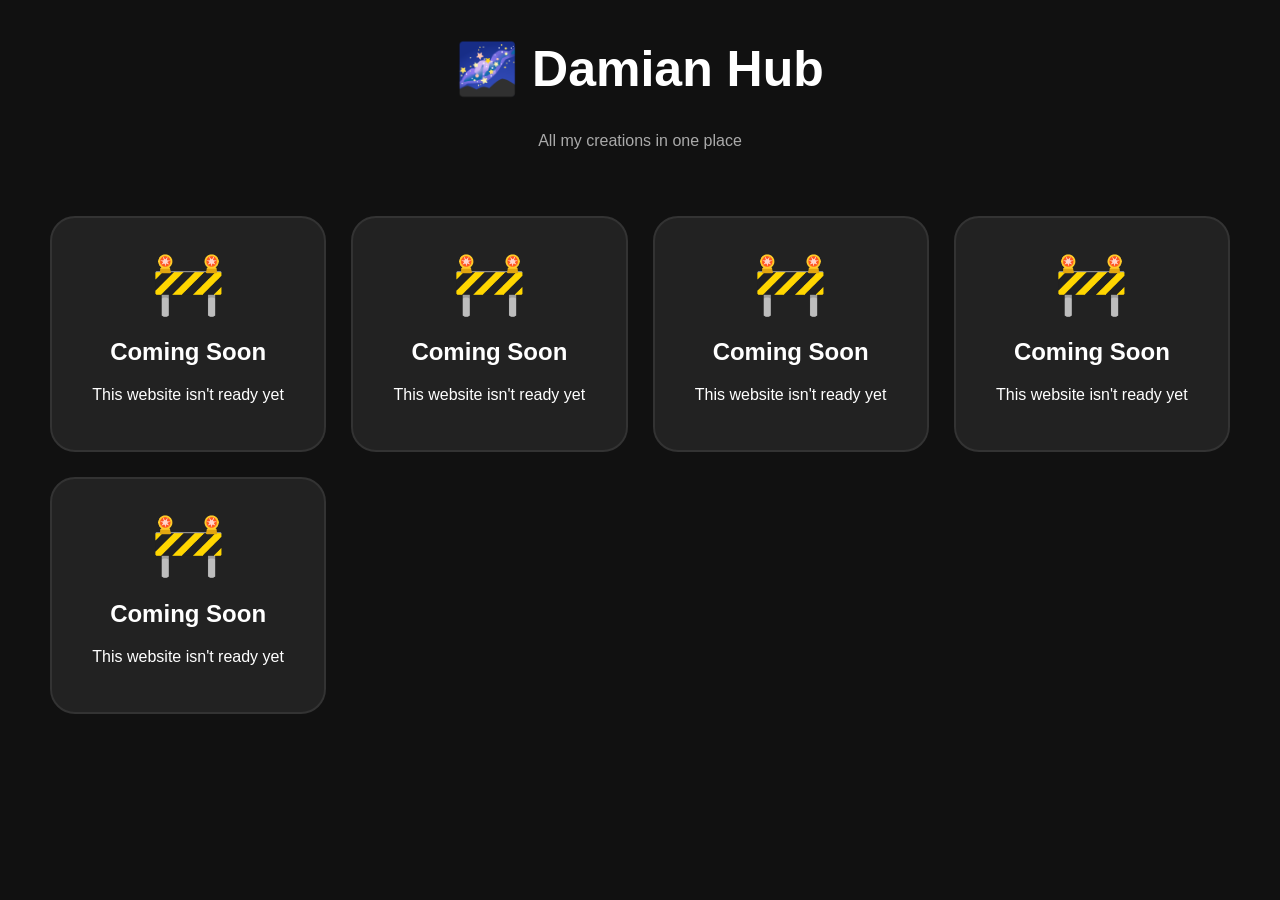
==== index.html @ b58eef2e "Add files via upload" ====
<!DOCTYPE html>
<html>
<head>
<title>Damian Hub</title>

<style>
body {
    margin: 0;
    font-family: Arial, sans-serif;
    background: #111;
    color: white;
    text-align: center;
}

h1 {
    font-size: 50px;
    margin-top: 40px;
}

.subtitle {
    color: #aaa;
}

.container {
    display: grid;
    grid-template-columns: repeat(auto-fit, minmax(250px, 1fr));
    gap: 25px;
    padding: 50px;
}

.card {
    background: #222;
    border-radius: 25px;
    padding: 30px;
    transition: 0.3s;
    cursor: pointer;
    border: 2px solid #333;
}

.card:hover {
    transform: translateY(-10px) scale(1.05);
    background: #333;
}

.icon {
    font-size: 60px;
}

button {
    background: white;
    color: black;
    border: none;
    padding: 12px 25px;
    border-radius: 20px;
    cursor: pointer;
    font-size: 16px;
}

button:hover {
    background: #ddd;
}


/* Popup */

.popup {
    display: none;
    position: fixed;
    top: 0;
    left: 0;
    width: 100%;
    height: 100%;
    background: rgba(0,0,0,0.7);
    justify-content: center;
    align-items: center;
}

.popup-box {
    background: #222;
    padding: 40px;
    border-radius: 30px;
    width: 300px;
    text-align: center;
    border: 2px solid #444;
}

.popup-box h2 {
    margin-top: 0;
}

</style>

</head>


<body>

<h1>🌌 Damian Hub</h1>
<p class="subtitle">All my creations in one place</p>


<div class="container">


<div class="card" onclick="showPopup()">
    <div class="icon">🚧</div>
    <h2>Coming Soon</h2>
    <p>This website isn't ready yet</p>
</div>


<div class="card" onclick="showPopup()">
    <div class="icon">🚧</div>
    <h2>Coming Soon</h2>
    <p>This website isn't ready yet</p>
</div>


<div class="card" onclick="showPopup()">
    <div class="icon">🚧</div>
    <h2>Coming Soon</h2>
    <p>This website isn't ready yet</p>
</div>

<div class="card" onclick="showPopup()">
    <div class="icon">🚧</div>
    <h2>Coming Soon</h2>
    <p>This website isn't ready yet</p>
</div>


<!-- Coming Soon Card -->

<div class="card" onclick="showPopup()">
    <div class="icon">🚧</div>
    <h2>Coming Soon</h2>
    <p>This website isn't ready yet</p>
</div>


</div>


<!-- Popup Window -->

<div class="popup" id="popup">

    <div class="popup-box">

        <h2>🚧 Not Finished Yet</h2>

        <p>
        Sorry, this website isn't finished yet.
        </p>

        <button onclick="closePopup()">
            Go Back
        </button>

    </div>

</div>



<script>

function openSite(url) {
    window.open(url, "_blank");
}


function showPopup() {
    document.getElementById("popup").style.display = "flex";
}


function closePopup() {
    document.getElementById("popup").style.display = "none";
}

</script>


</body>
</html>
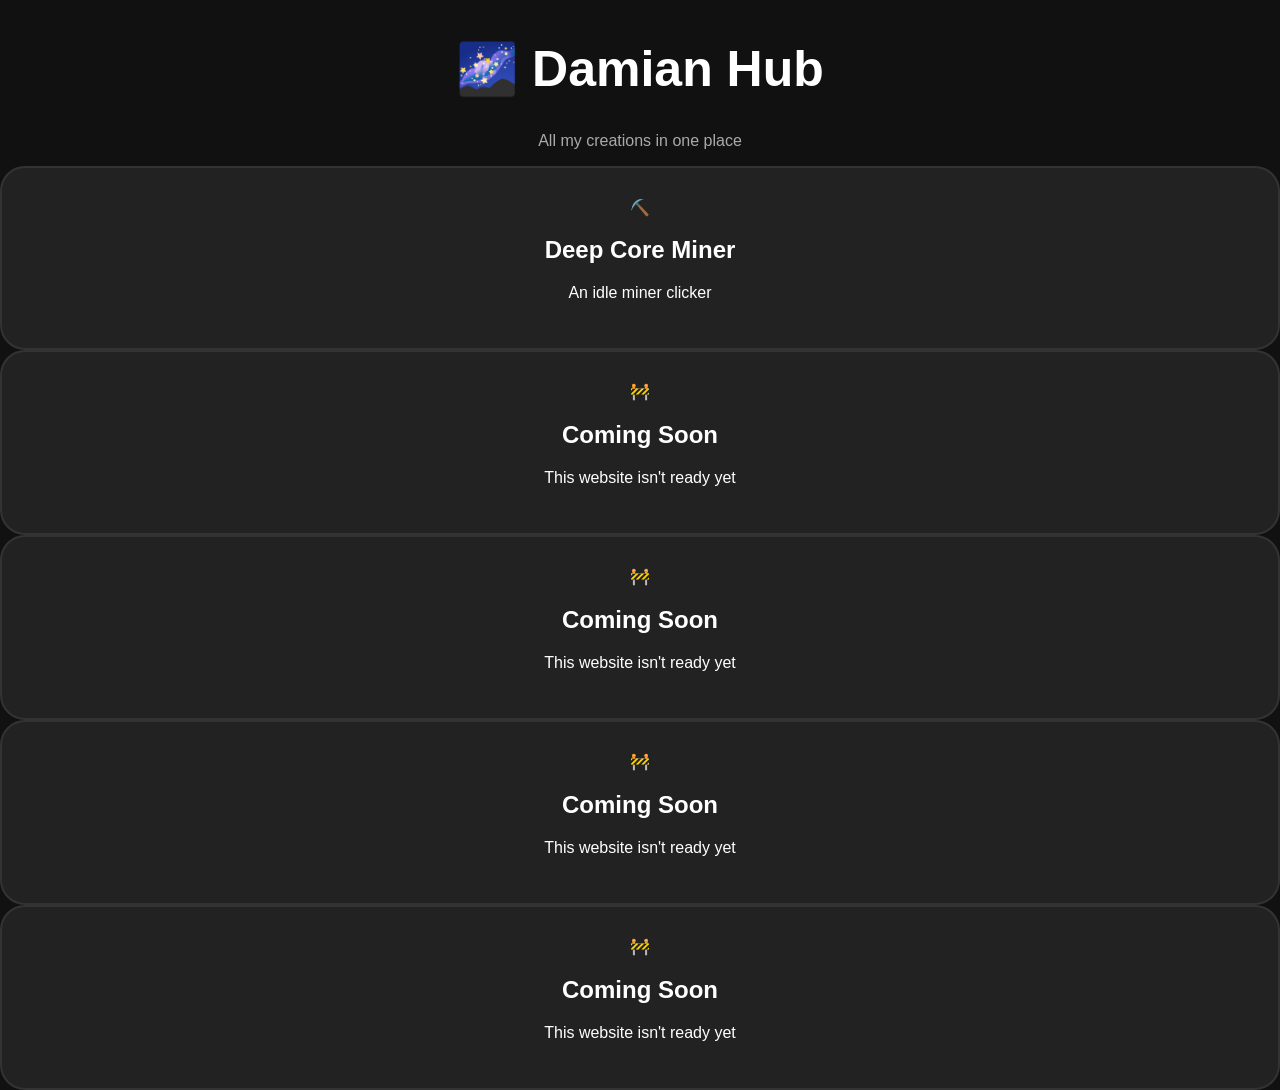
==== commit d7d5ae1e: "Add files via upload" ====
--- a/index.html
+++ b/index.html
@@ -42,8 +42,12 @@
     background: #333;
 }
 
-.icon {
-    font-size: 60px;
+.icon img {
+    width: 80px;
+height: 80px;
+    object-fit: contain;
+    display: block;
+    margin: 0 auto;
 }
 
 button {
@@ -99,15 +103,11 @@
 <p class="subtitle">All my creations in one place</p>
 
 
-<div class="container">
-
-
-<div class="card" onclick="showPopup()">
-    <div class="icon">🚧</div>
-    <h2>Coming Soon</h2>
-    <p>This website isn't ready yet</p>
+<div class="card" onclick="window.location.href='Deep-Core-Miner/index.html'">
+    <div class="icon">⛏️</div>
+    <h2>Deep Core Miner</h2>
+    <p>An idle miner clicker</p>
 </div>
-
 
 <div class="card" onclick="showPopup()">
     <div class="icon">🚧</div>
